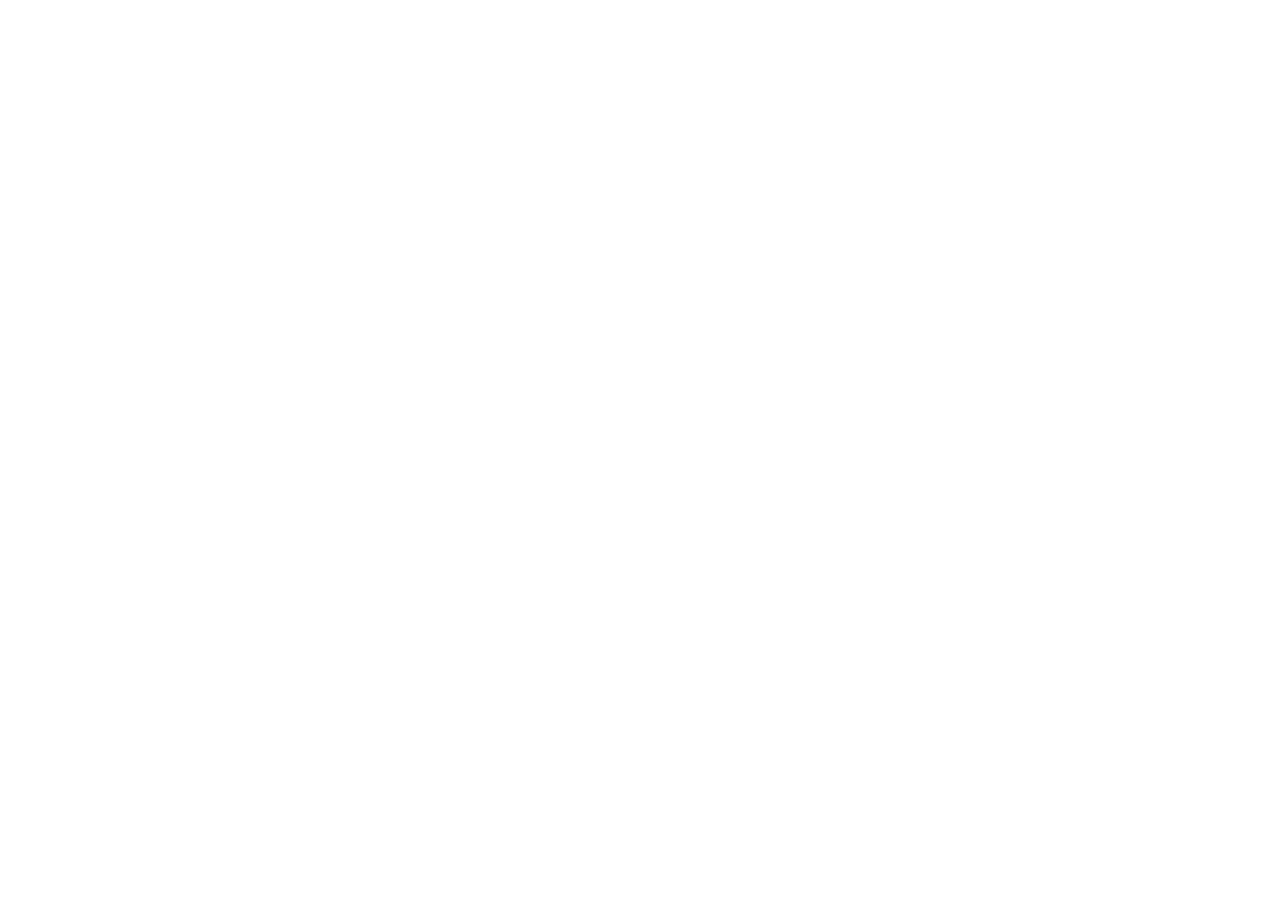
==== index.html @ 9634ee5b "Add files via upload" ====
<!DOCTYPE html>
<html lang="en">

    <head>
        <meta charset="UFT-8">
        

        <!-- linkurile de stylesheets-->
        <link rel="stylesheet" href ="css\reset.css">
        <link rel="stylesheet" href ="css\main.css"> 
        <link rel="stylesheet" href ="css\index.css">
    </head>

    <body>
        <div class="wrapper-main"></div>
         
        </div>
    </body>

</html>
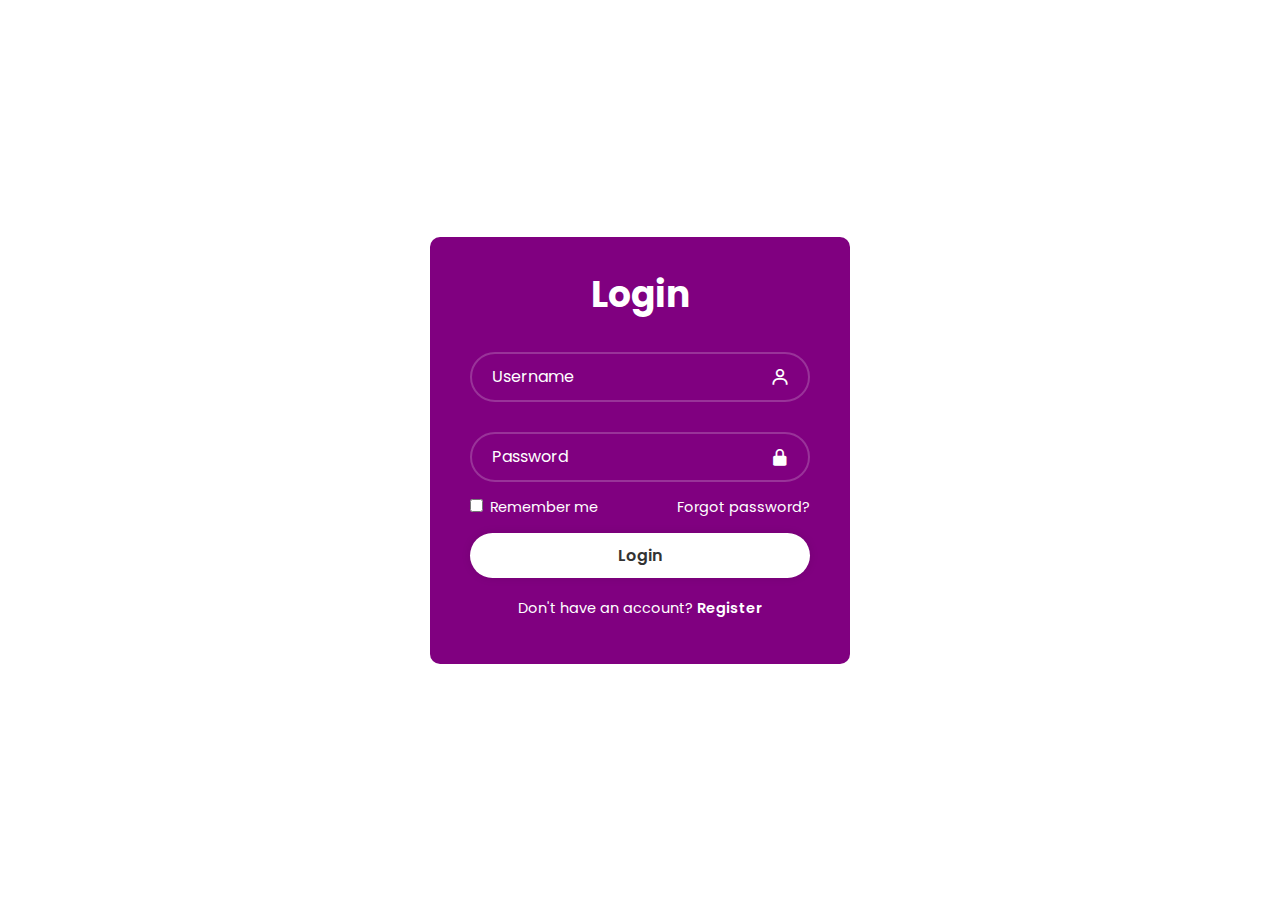
==== commit 4e1c03de: "Log In page" ====
--- a/index.html
+++ b/index.html
@@ -1,20 +1,48 @@
-<!DOCTYPE html>
-<html lang="en">
-
-    <head>
-        <meta charset="UFT-8">
-        
-
-        <!-- linkurile de stylesheets-->
-        <link rel="stylesheet" href ="css\reset.css">
-        <link rel="stylesheet" href ="css\main.css"> 
-        <link rel="stylesheet" href ="css\index.css">
-    </head>
-
-    <body>
-        <div class="wrapper-main"></div>
-         
-        </div>
-    </body>
-
+<!DOCTYPE html>
+<html>
+<head>
+
+    <meta charset="UTF-8">
+    <meta http-equiv=""X-UA-Compatible" content="IE=edge">
+    <meta name="viewport" content="width=device-width,
+    initial-scale=1.0">
+    <title>Login</title>
+    <link rel="stylesheet" href="mani.css">
+    <link href='https://unpkg.com/boxicons@2.1.4/css/boxicons.min.css' rel='stylesheet'>
+</head>
+
+<body>
+
+    <div class="wrapper">
+        <form action="">
+            <h1>Login</h1>
+            <div class="input-box">
+                <input type="text" placeholder="Username" 
+                required>
+                <i class='bx bx-user'></i>
+            </div>
+            <div class="input-box">
+                <input type="password" 
+                placeholder="Password" required>
+                <i class='bx bxs-lock-alt'></i>
+            </div>
+
+            <div class="remember-forgot">
+                <label><input type="checkbox"> Remember me
+                </label>
+                <a href="#">Forgot password?</a>
+            </div>
+
+            <button type="submit" class="btn">Login</button>
+
+            <div class="register-link">
+                <p>Don't have an account? <a href="#">Register  
+                </a></p>
+            </div>
+           
+        </form>
+    </div>
+
+</body>
+
 </html>--- a/mani.css
+++ b/mani.css
@@ -0,0 +1,118 @@
+@import url("https://fonts.googleapis.com/css2?family=Poppins:wght@300;400;500;600;700;800;900&display=swap");
+
+ * {
+    margin: 0;
+    padding: 0;
+    box-sizing: border-box;
+    font-family: "Poppins", sans-serif;
+
+}
+
+body {
+    display: flex;
+    justify-content: center;
+    align-items: center;
+    min-height: 100vh;
+    background: url('C:\Users\User\Desktop\poze idk/bogdan mil atinge navem background.jpg') no-repeat;
+}
+
+.wrapper {
+    width: 420px;
+    background: purple;
+    color: #fff;
+    border-radius: 10px;
+    padding: 30px 40px;
+}
+
+.wrapper h1 {
+    font-size: 36px;
+    text-align: center;
+}
+
+.wrapper .input-box {
+    position: relative;
+    width: 100%;
+    height: 50px;
+    margin: 30px 0;
+
+}
+
+.input-box input {
+    width: 100%;
+    height: 100%;
+    background: transparent;
+    border: none;
+    outline: none;
+    border: 2px solid rgba(255, 255, 255, .2);
+    border-radius: 40px;
+    font-size: 16px;
+    color: #fff;
+    padding: 20px 45px 20px 20px;
+}
+
+.input-box input::placeholder {
+    color: #fff;
+
+}
+
+.input-box i {
+    position: absolute;
+    right: 20px;
+    top: 50%;
+    transform: translateY(-50%);
+    font-size: 20px;
+}
+
+.wrapper .remember-forgot {
+    display: flex;
+    justify-content: space-between;
+    font-size: 14.5px;
+    margin: -15px 0 15px;
+
+}
+
+.remember-forgot label input {
+    accent-color: #fff;
+    margin-right: 3px;
+
+}
+
+.remember-forgot a {
+    color: #fff;
+    text-decoration: none;
+}
+
+.remember-forgot a:hover {
+    text-decoration: underline;
+}
+
+.wrapper .btn {
+    width: 100%;
+    height: 45px;
+    background: #fff;
+    border: none;
+    outline: none;
+    border-radius: 40px;
+    box-shadow: 0 0 10px rgba(0, 0, 0, .1);
+    cursor: pointer;
+    font-size: 16px;
+    color: #333;
+    font-weight: 600;
+}
+
+.wrapper .register-link {
+    font-size: 14.5px;
+    text-align: center;
+    margin: 20px 0 15px;
+}
+
+.register-link p a {
+    color: #fff;
+    text-decoration: none;
+    font-weight: 600;
+
+}
+
+.register-link p a:hover {
+    text-decoration: underline;
+}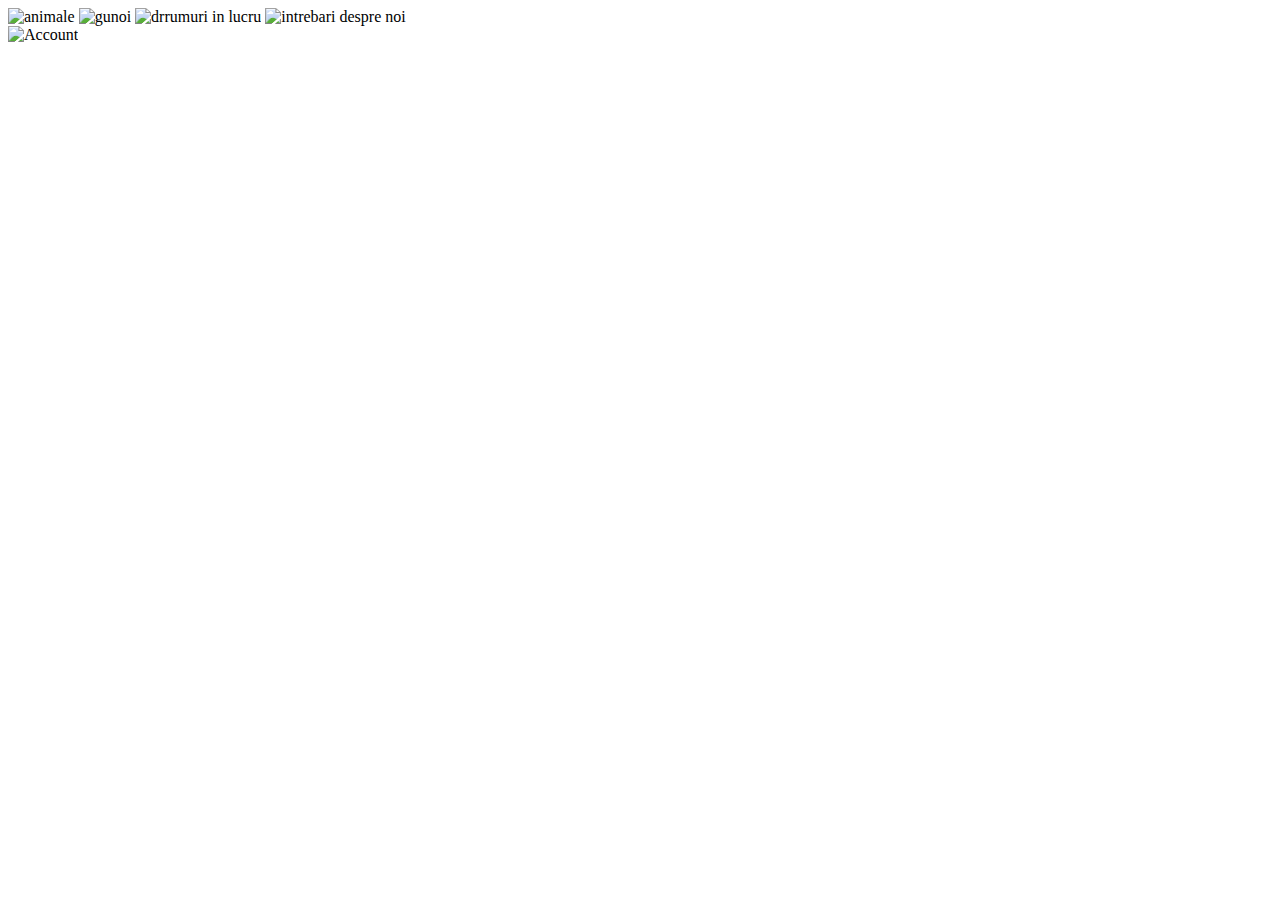
==== commit cf398287: "Main Page" ====
--- a/index.html
+++ b/index.html
@@ -1,48 +1,38 @@
-<!DOCTYPE html>
-<html>
-<head>
-
-    <meta charset="UTF-8">
-    <meta http-equiv=""X-UA-Compatible" content="IE=edge">
-    <meta name="viewport" content="width=device-width,
-    initial-scale=1.0">
-    <title>Login</title>
-    <link rel="stylesheet" href="mani.css">
-    <link href='https://unpkg.com/boxicons@2.1.4/css/boxicons.min.css' rel='stylesheet'>
-</head>
-
-<body>
-
-    <div class="wrapper">
-        <form action="">
-            <h1>Login</h1>
-            <div class="input-box">
-                <input type="text" placeholder="Username" 
-                required>
-                <i class='bx bx-user'></i>
-            </div>
-            <div class="input-box">
-                <input type="password" 
-                placeholder="Password" required>
-                <i class='bx bxs-lock-alt'></i>
-            </div>
-
-            <div class="remember-forgot">
-                <label><input type="checkbox"> Remember me
-                </label>
-                <a href="#">Forgot password?</a>
-            </div>
-
-            <button type="submit" class="btn">Login</button>
-
-            <div class="register-link">
-                <p>Don't have an account? <a href="#">Register  
-                </a></p>
-            </div>
-           
-        </form>
-    </div>
-
-</body>
-
+<!DOCTYPE html>
+<html lang="en">
+
+    <head>
+        <meta charset="utf-8">
+        
+
+        <!-- linkurile de stylesheets-->
+        <link rel="stylesheet" href ="css\reset.css">
+        <link rel="stylesheet" href ="css\main.css"> 
+        <link rel="stylesheet" href ="css\index.css">
+    </head>
+
+    <body>
+        <div class="w1">
+
+
+            <img title="animale"                     class="cane" src="imagini/cane.png" alt="animale">
+
+
+            <img title="gunoi"                       src="imagini/gunoi.png" alt="gunoi">
+
+
+            <img title="drrumuri in lucru"           src="imagini/drumuri in lucru.png" alt="drrumuri in lucru">
+
+
+            <img title="intrebari despre noi"        src="imagini/semn de intrebare.png" alt="intrebari despre noi">
+            
+            
+        </div>
+
+        <div class="w2">
+            <img title="account"                     class="account" src="imagini/Us.png" alt="Account">
+
+        </div>
+    </body>
+
 </html>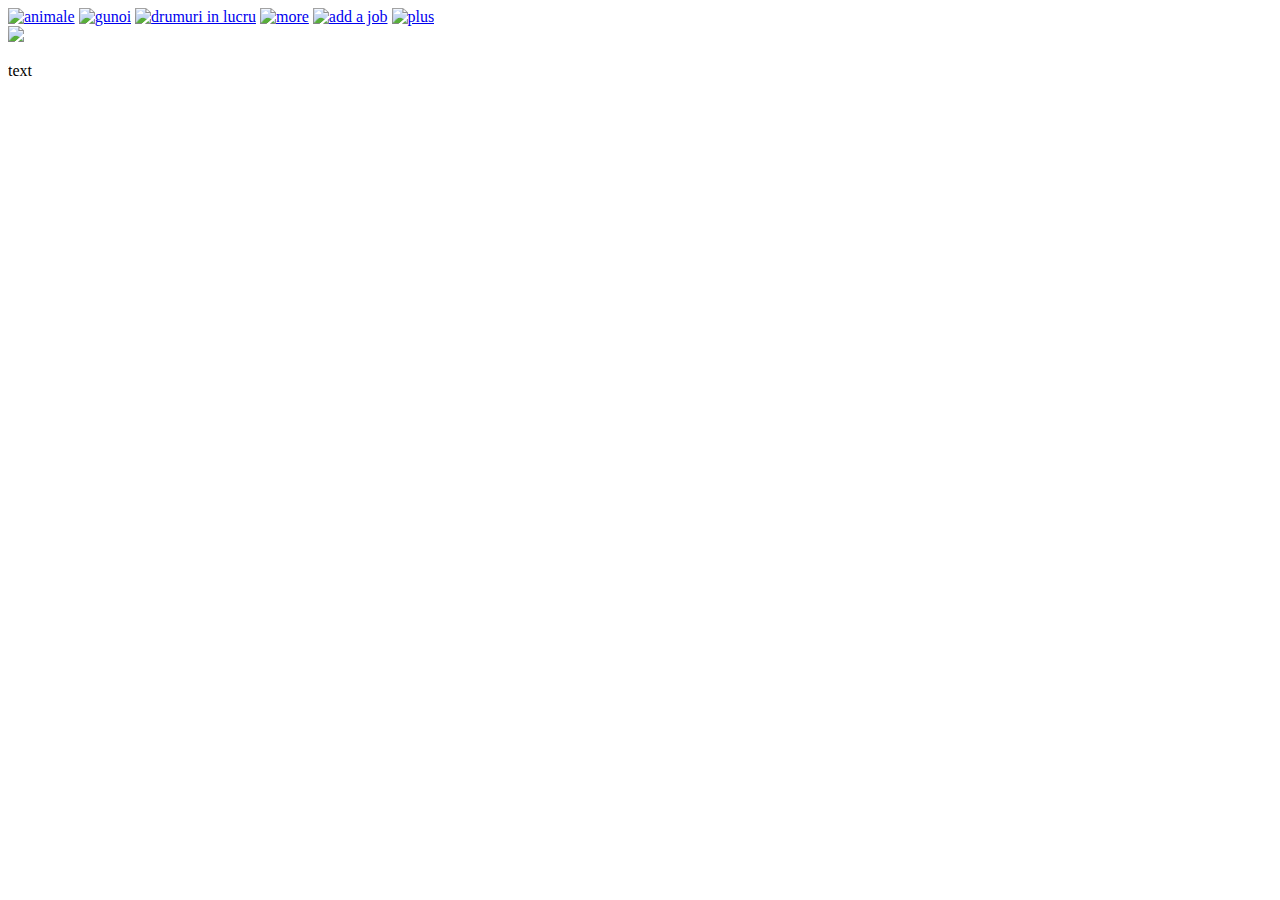
==== commit 5407ee14: "Add files via upload" ====
--- a/index.html
+++ b/index.html
@@ -6,32 +6,41 @@
         
 
         <!-- linkurile de stylesheets-->
-        <link rel="stylesheet" href ="css\reset.css">
         <link rel="stylesheet" href ="css\main.css"> 
-        <link rel="stylesheet" href ="css\index.css">
     </head>
 
     <body>
-        <div class="w1">
+        <nav1>
 
 
-            <img title="animale"                     class="cane" src="imagini/cane.png" alt="animale">
+            <a href="index cane.html"><img title="Animal HUB"                                    class="cane" src="imagini/cane.png" alt="animale"></a>
 
 
-            <img title="gunoi"                       src="imagini/gunoi.png" alt="gunoi">
+            <a href="index gunoi.html"><img title="Zone afectate de poluare/murdare"                                        src="imagini/gunoi.png" alt="gunoi"></a>
 
 
-            <img title="drrumuri in lucru"           src="imagini/drumuri in lucru.png" alt="drrumuri in lucru">
+            <a href="index drumuri in lucru.html"><img title="Drumuri in lucru"                  src="imagini/drumuri in lucru.png" alt="drumuri in lucru"></a>
 
 
-            <img title="intrebari despre noi"        src="imagini/semn de intrebare.png" alt="intrebari despre noi">
+            <a href="index more.html"><img title="Mai multe informatii"                                          src="imagini/semn de intrebare.png" alt="more"></a>
+
+
+            <a href="index add a job.html"><img title="Include o slujba"                                src="imagini/add a job.png" alt="add a job"></a>
+
             
-            
-        </div>
+            <a href="index plus.html"><img title="plus"                                          src="imagini/plus.png" alt="plus"></a>
+        </nav1>
 
-        <div class="w2">
-            <img title="account"                     class="account" src="imagini/Us.png" alt="Account">
 
+        
+
+
+        <nav>
+            <a href="loginpage.html"><img                                                        src="imagini/Us.png" class="Account" ></a>
+        </nav>
+        
+        <div class="content">
+            <p>text</p>
         </div>
     </body>
 
